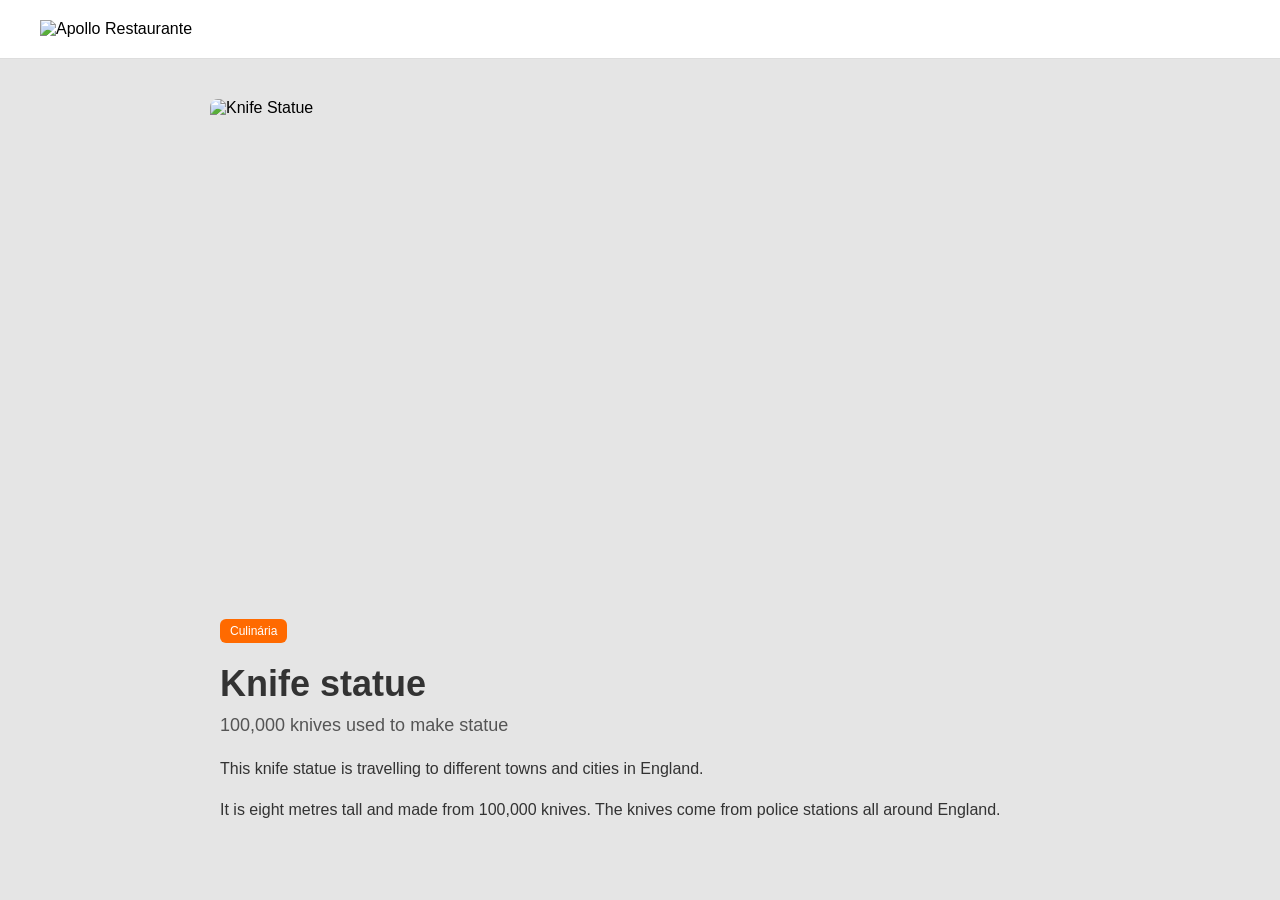
==== css/paginadoblog.html @ 81d1f796 "adicionar página html" ====
<!DOCTYPE html>
<html lang="pt-br">
<head>
  <meta charset="UTF-8">
  <title>Apollo Restaurante</title>

  <style>
    * {
      margin: 0;
      padding: 0;
      box-sizing: border-box;
      font-family: Arial, sans-serif;
    }

    body {
      background-color: #e5e5e5; /* fundo cinza */
    }

    /* TOPO */
    header {
      background-color: #ffffff;
      padding: 20px 40px;
      border-bottom: 1px solid #ddd;
    }

    header h1 {
      color: #c47a2c;
      font-weight: bold;
      letter-spacing: 2px;
    }

    /* CONTEÚDO */
    .container {
      max-width: 900px;
      margin: 40px auto;
      padding: 0 20px;
    }

    .card {
      background-color: transparent; /* remove fundo preto */
    }

    /* IMAGEM */
    .card img {
      width: 100%;
      height: 500px;
      object-fit: cover;
      display: block;
      border-radius: 8px;
    }

    /* TEXTO */
    .content {
      padding: 20px 10px;
      color: #333;
    }

    .tag {
      display: inline-block;
      background-color: #ff6a00;
      color: white;
      padding: 5px 10px;
      border-radius: 6px;
      font-size: 12px;
      margin-bottom: 10px;
    }

    h2 {
      font-size: 36px;
      margin: 10px 0;
    }

    .subtitle {
      font-size: 18px;
      color: #555;
      margin-bottom: 20px;
    }

    p {
      font-size: 16px;
      line-height: 1.6;
      margin-bottom: 15px;
    }

    /* RESPONSIVO */
    @media (max-width: 600px) {
      .card img {
        height: 300px;
      }

      h2 {
        font-size: 26px;
      }
    }
  </style>
</head>

<body>

  <header>
    <img src="file:///C:/Users/joaov/OneDrive/Documentos/doc%20UFRN/Logo%20Apollo%2001%20branco.jpg" alt="Apollo Restaurante" width="150" height="60">
  </header>

  <div class="container">
    <div class="card">

      <img src="https://via.placeholder.com/900x600" alt="Knife Statue">

      <div class="content">
        <div class="tag">Culinária</div>

        <h2>Knife statue</h2>

        <div class="subtitle">
          100,000 knives used to make statue
        </div>

        <p>
          This knife statue is travelling to different towns and cities in England.
        </p>

        <p>
          It is eight metres tall and made from 100,000 knives.
          The knives come from police stations all around England.
        </p>

      </div>

    </div>
  </div>

</body>
</html>
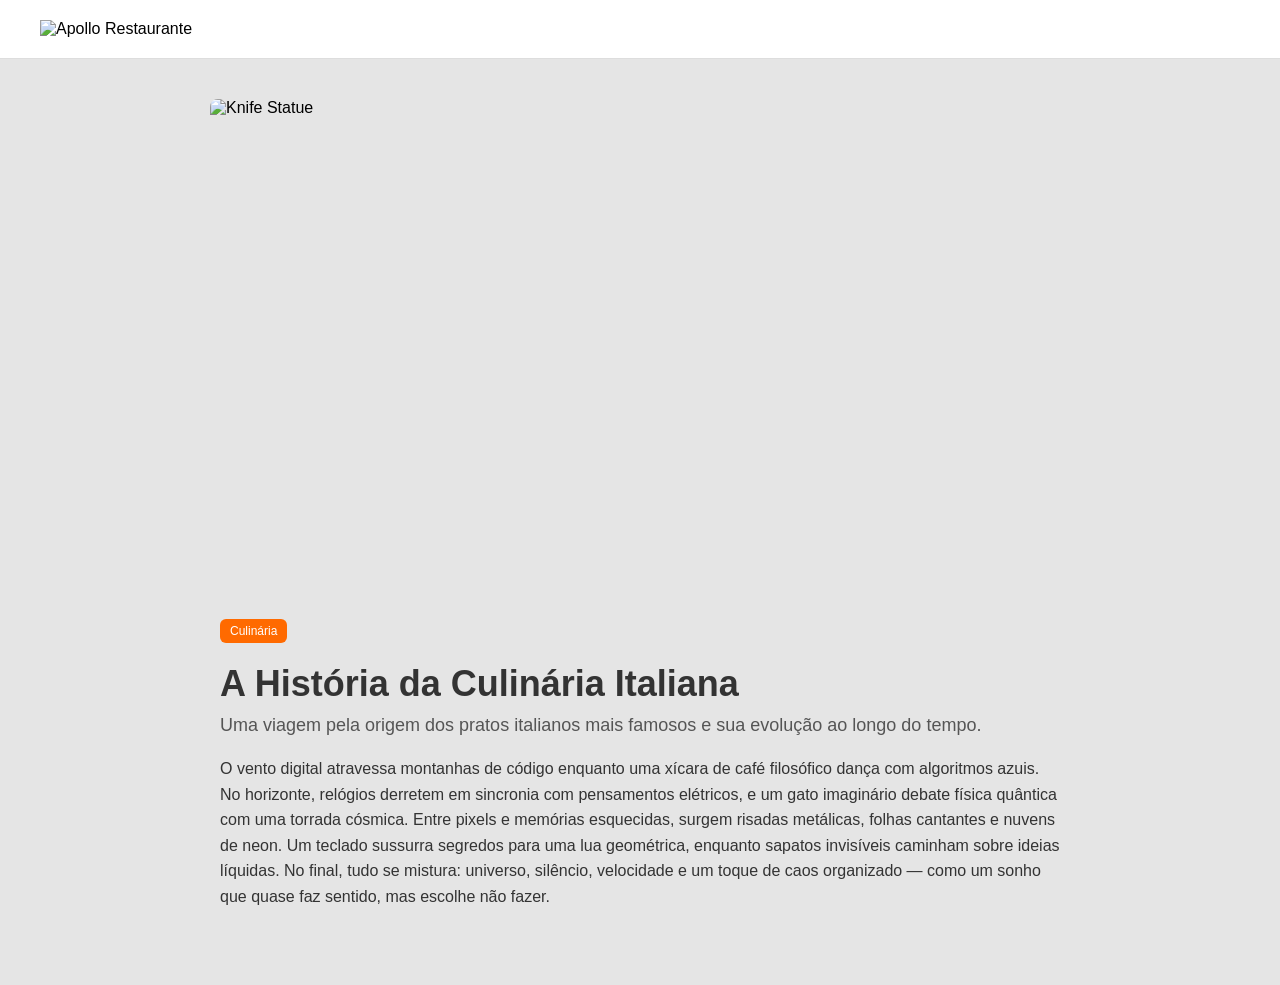
==== commit 31ae40e1: "adicionei as fotos e o texto na página blog" ====
--- a/css/paginadoblog.html
+++ b/css/paginadoblog.html
@@ -109,20 +109,18 @@
       <div class="content">
         <div class="tag">Culinária</div>
 
-        <h2>Knife statue</h2>
+        <h2> A História da Culinária Italiana</h2>
 
         <div class="subtitle">
-          100,000 knives used to make statue
+          Uma viagem pela origem dos pratos italianos mais famosos e sua evolução ao longo do tempo.
         </div>
 
         <p>
-          This knife statue is travelling to different towns and cities in England.
-        </p>
+          O vento digital atravessa montanhas de código enquanto uma xícara de café filosófico dança com algoritmos azuis. No horizonte, relógios derretem em sincronia com pensamentos elétricos, e um gato imaginário debate física quântica com uma torrada cósmica.
 
-        <p>
-          It is eight metres tall and made from 100,000 knives.
-          The knives come from police stations all around England.
-        </p>
+Entre pixels e memórias esquecidas, surgem risadas metálicas, folhas cantantes e nuvens de neon. Um teclado sussurra segredos para uma lua geométrica, enquanto sapatos invisíveis caminham sobre ideias líquidas.
+
+No final, tudo se mistura: universo, silêncio, velocidade e um toque de caos organizado — como um sonho que quase faz sentido, mas escolhe não fazer.
 
       </div>
 
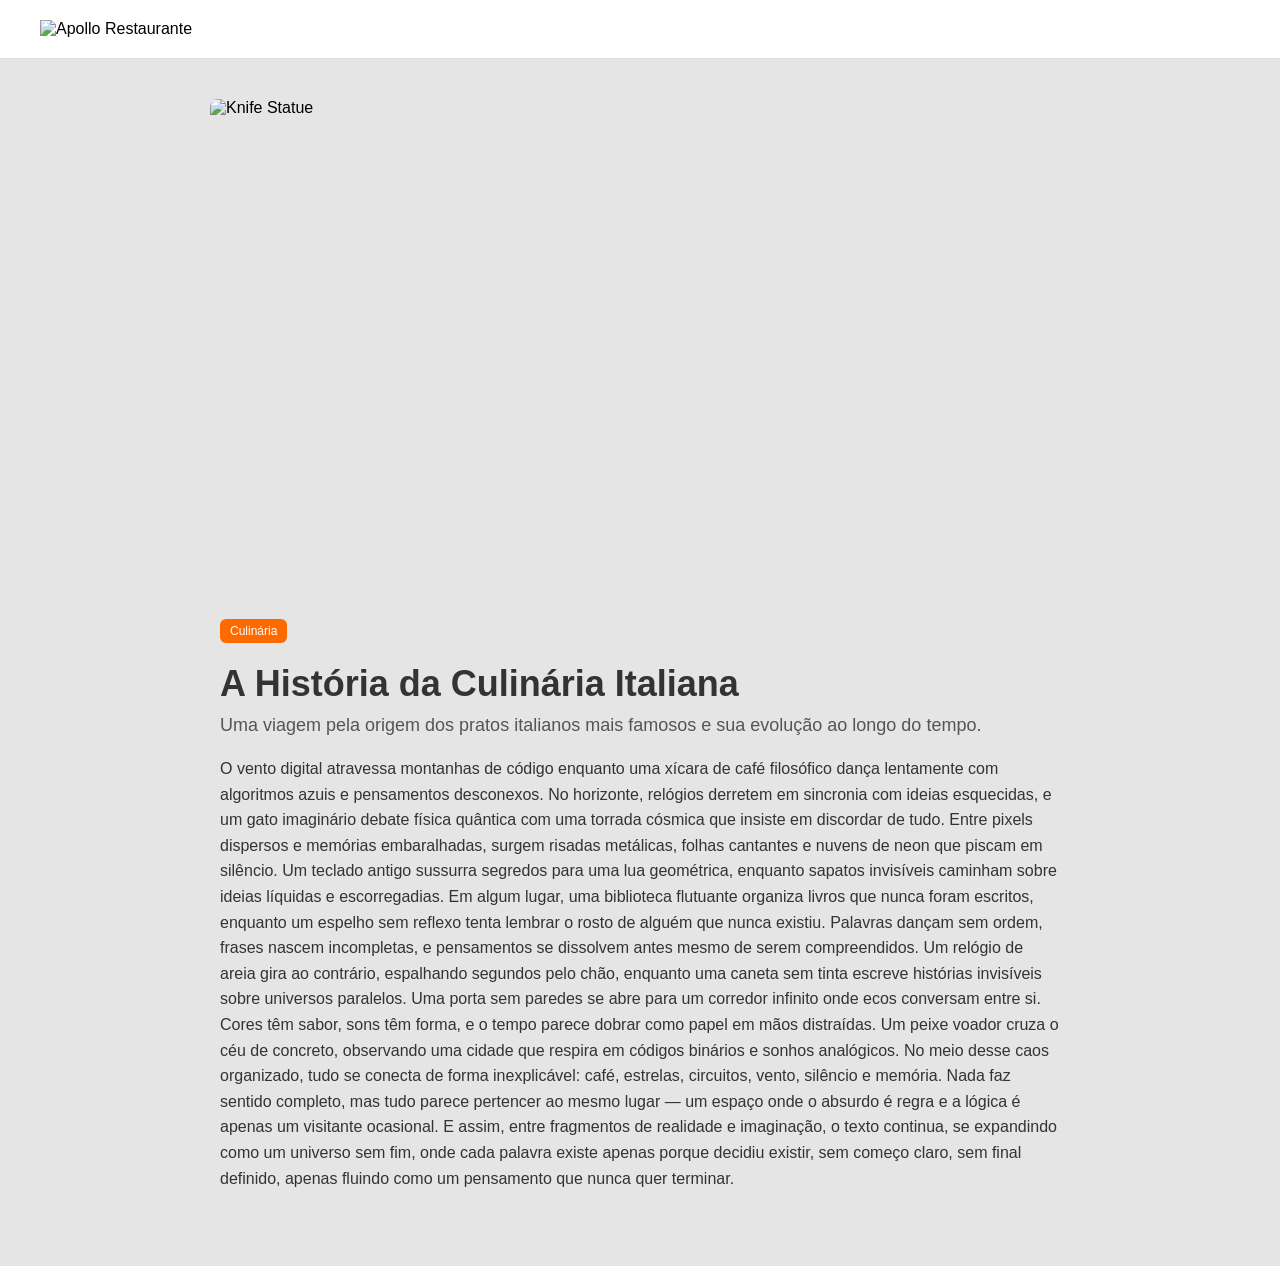
==== commit 20e7f7e0: "merge para a main" ====
--- a/css/paginadoblog.html
+++ b/css/paginadoblog.html
@@ -116,12 +116,20 @@
         </div>
 
         <p>
-          O vento digital atravessa montanhas de código enquanto uma xícara de café filosófico dança com algoritmos azuis. No horizonte, relógios derretem em sincronia com pensamentos elétricos, e um gato imaginário debate física quântica com uma torrada cósmica.
+         O vento digital atravessa montanhas de código enquanto uma xícara de café filosófico dança lentamente com algoritmos azuis e pensamentos desconexos. No horizonte, relógios derretem em sincronia com ideias esquecidas, e um gato imaginário debate física quântica com uma torrada cósmica que insiste em discordar de tudo.
 
-Entre pixels e memórias esquecidas, surgem risadas metálicas, folhas cantantes e nuvens de neon. Um teclado sussurra segredos para uma lua geométrica, enquanto sapatos invisíveis caminham sobre ideias líquidas.
+Entre pixels dispersos e memórias embaralhadas, surgem risadas metálicas, folhas cantantes e nuvens de neon que piscam em silêncio. Um teclado antigo sussurra segredos para uma lua geométrica, enquanto sapatos invisíveis caminham sobre ideias líquidas e escorregadias.
 
-No final, tudo se mistura: universo, silêncio, velocidade e um toque de caos organizado — como um sonho que quase faz sentido, mas escolhe não fazer.
+Em algum lugar, uma biblioteca flutuante organiza livros que nunca foram escritos, enquanto um espelho sem reflexo tenta lembrar o rosto de alguém que nunca existiu. Palavras dançam sem ordem, frases nascem incompletas, e pensamentos se dissolvem antes mesmo de serem compreendidos.
 
+Um relógio de areia gira ao contrário, espalhando segundos pelo chão, enquanto uma caneta sem tinta escreve histórias invisíveis sobre universos paralelos. Uma porta sem paredes se abre para um corredor infinito onde ecos conversam entre si.
+
+Cores têm sabor, sons têm forma, e o tempo parece dobrar como papel em mãos distraídas. Um peixe voador cruza o céu de concreto, observando uma cidade que respira em códigos binários e sonhos analógicos.
+
+No meio desse caos organizado, tudo se conecta de forma inexplicável: café, estrelas, circuitos, vento, silêncio e memória. Nada faz sentido completo, mas tudo parece pertencer ao mesmo lugar — um espaço onde o absurdo é regra e a lógica é apenas um visitante ocasional.
+
+E assim, entre fragmentos de realidade e imaginação, o texto continua, se expandindo como um universo sem fim, onde cada palavra existe apenas porque decidiu existir, sem começo claro, sem final definido, apenas fluindo como um pensamento que nunca quer terminar.
+</p>
       </div>
 
     </div>
